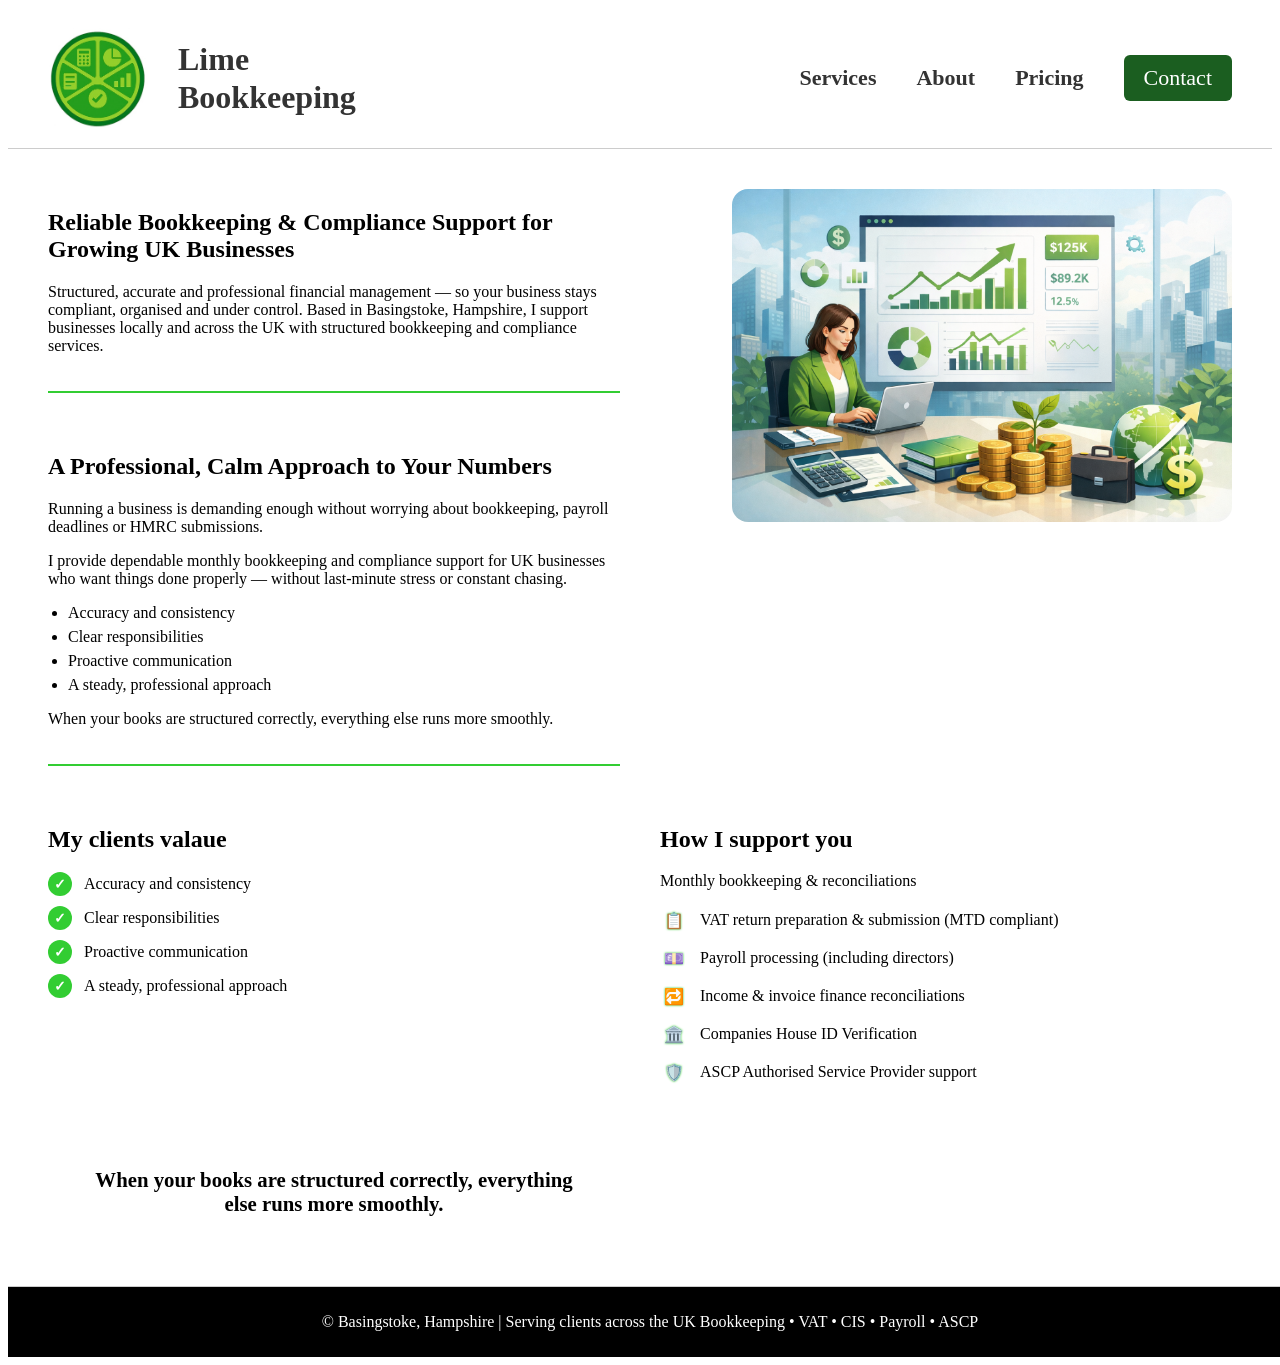
==== index.html @ b4d8489b "updated homepage to improve rendering on mobile devices" ====
<!DOCTYPE html>
<html lang="en">
<head>
    <meta charset="UTF-8">
    <meta name="viewport" content="width=device-width, initial-scale=1.0">
    <title>Lime Bookkeeping</title>
    <link rel="stylesheet" href="style.css?v=1.7">
</head>
<body>
    <header class="site-header">
        <div class="header-content">
            <div class="branding">
                <img src="images/limebookkeeping_logo.png" alt="Lime Bookkeeping" title="Lime Bookkeeping" height="100" width="100" /> 
                <h1><span class="brand-lime">Lime</span><br><span class="brand-lime">Bookkeeping</span></h1>
            </div>
        
            <nav class="main-nav">
                <a href="services.html">Services</a>
                <a href="about.html">About</a>
                <a href="pricing.html">Pricing</a>
                <a class="contact" href="/contact/contact.html">Contact</a>
            </nav>
        </div>
    </header>
  <main>
    <section class="reliable-book-section">
        <h1>Reliable Bookkeeping & Compliance Support for Growing UK Businesses</h1>
        <p>Structured, accurate and professional financial management — so your business stays compliant, organised and under control.
    Based in Basingstoke, Hampshire, I support businesses locally and across the UK with structured bookkeeping and compliance services.
        </p>
    </section>

    <section class="calm-approach-section">
        <h1>A Professional, Calm Approach to Your Numbers</h1>
        <p>Running a business is demanding enough without worrying about bookkeeping, payroll deadlines or HMRC submissions.</p>
        <p>I provide dependable monthly bookkeeping and compliance support for UK businesses who want things done properly — without last-minute stress or constant chasing.</p>
        <ul>
            <li>Accuracy and consistency</li>
            <li>Clear responsibilities</li>
            <li>Proactive communication</li>
            <li>A steady, professional approach</li>
        </ul>
        <p>When your books are structured correctly, everything else runs more smoothly.</p>
    </section>

    <section class="corp-image-section">
        <img src="images/corp_image.png" alt="Corporate Image" title="corporate Image" height="500" width="500"/>
    </section>

    <section class="my-client-section">
        <H2>My clients valaue</H2>
        <ul>
            <li>Accuracy and consistency</li>
            <li>Clear responsibilities</li>
            <li>Proactive communication</li>
            <li>A steady, professional approach</li>
        </ul>
    </section>
    <section class="support-section">
        <h2>How I support you</h2>
        <p>Monthly bookkeeping & reconciliations</p>
        <ul class="support-list">
            <li class="support-vat">VAT return preparation & submission (MTD compliant)</li>
            <li class="support-payroll">Payroll processing (including directors)</li>
            <li class="support-invoice">Income & invoice finance reconciliations</li>
            <li class="support-companies">Companies House ID Verification</li>
            <li class="support-ascp">ASCP Authorised Service Provider support</li>
        </ul>
    </section>

    <section class="books-structured-section">
        <p>When your books are structured correctly, everything else runs more smoothly.</p>
    </section>
  </main>
    <footer>
        <p>&copy; Basingstoke, Hampshire | Serving clients across the UK
Bookkeeping • VAT • CIS • Payroll • ASCP</p>
    </footer>
</body>
</html>
---- style.css ----
.site-header {
   padding: 20px 0;
    background-color: #ffffff;
    border-bottom: 1px solid #ccc;
}

.header-content {
    display: flex;
    justify-content: space-between;
    align-items: center;
    padding: 0 40px;
}
.branding {
    display: flex;
    align-items: center;
    gap: 30px;
}

.branding h1 {
    margin: 0;
    font-size: 32px;
    line-height: 1.2;
}

.brand-lime {
    color: #333;
}

.main-nav {
    display: flex;
    align-items: center;
    gap: 40px;
}
.main-nav a {
    text-decoration: none;
    font-size: 22px;
    font-weight: 600;
    color: #333;
    transition: color 0.3s ease;
    line-height: 1;
}
.main-nav a.contact { 
    background:#1b5e20;
    color: white;
    padding: .75rem 1.25rem;
    border-radius: 6px;
    font-weight: 500;
    display: inline-block;
}
footer {
    color: white;
    background-color: black;
    text-align: center;
    padding: 10px;
    width: 100%;
    flex-shrink: 0;
    border-top: 1px solid#ccc;
}

main {
    display: grid;
    grid-template-columns: 1fr 1fr;
    grid-template-rows: auto auto;
    gap: 40px;
    padding: 40px;
    align-items: start;
}

.reliable-book-section {
    grid-column: 1;
    grid-row: 1;
    border-bottom: 2px solid #32cd32;
    padding-bottom: 20px;
}

.calm-approach-section {
    grid-column: 1;
    grid-row: 2;
    border-bottom: 2px solid #32cd32;
    padding-bottom: 20px;
}

.calm-approach-section ul {
    padding-left: 20px;
    margin: 12px 0;
}

.calm-approach-section ul li {
    margin-bottom: 6px;
}

.corp-image-section {
    grid-column: 2;
    grid-row: 1 / 3;
    display: flex;
    justify-content: flex-end;
    align-items: flex-start;
}

.corp-image-section img {
    border-radius: 16px;
    width: 100%;
    height: auto;
    max-width: 500px;
}

.my-client-section ul {
    list-style: none;
    padding-left: 0;
    margin: 12px 0;
}

.my-client-section ul li {
    display: flex;
    align-items: center;
    gap: 12px;
    margin-bottom: 10px;
}

.my-client-section ul li::before {
    content: '✓';
    display: inline-flex;
    align-items: center;
    justify-content: center;
    width: 24px;
    height: 24px;
    min-width: 24px;
    background-color: #32cd32;
    color: white;
    border-radius: 50%;
    font-size: 14px;
    font-weight: bold;
}

.support-list {
    list-style: none;
    padding-left: 0;
    margin: 12px 0;
}

.support-list li {
    display: flex;
    align-items: center;
    gap: 12px;
    margin-bottom: 10px;
}

.support-list li::before {
    display: inline-flex;
    align-items: center;
    justify-content: center;
    width: 28px;
    height: 28px;
    min-width: 28px;
    font-size: 16px;
    filter: drop-shadow(0 0 1px #32cd32);
}

.support-vat::before       { content: '📋'; }
.support-payroll::before   { content: '💷'; }
.support-invoice::before   { content: '🔁'; }
.support-companies::before { content: '🏛️'; }
.support-ascp::before      { content: '🛡️'; }

.books-structured-section {
    text-align: center;
    padding: 30px 40px;
}

.books-structured-section p {
    font-size: 1.3rem;
    font-weight: bold;
    margin: 0;
}

/* Responsive tweaks */
@media (max-width: 768px) {
    /* Header */
    .header-content {
        flex-direction: column;
        align-items: flex-start;
        gap: 16px;
        padding: 0 16px;
    }

    .branding {
        gap: 16px;
    }

    .branding h1 {
        font-size: 24px;
    }

    /* Nav */
    .main-nav {
        width: 100%;
        gap: 16px;
        flex-wrap: wrap;
    }

    .main-nav a {
        font-size: 16px;
    }

    /* Main grid: single column, image after both text sections */
    main {
        display: flex;
        flex-direction: column;
        gap: 24px;
        padding: 20px 16px;
    }

    .reliable-book-section {
        order: 1;
    }

    .calm-approach-section {
        order: 2;
    }

    .corp-image-section {
        order: 3;
        justify-content: center;
    }

    .corp-image-section img {
        width: 100%;
        max-width: 100%;
        height: auto;
    }

    /* Books structured section */
    .books-structured-section {
        padding: 20px 16px;
    }

    /* Footer */
    footer {
        padding: 16px;
        word-break: break-word;
    }
}
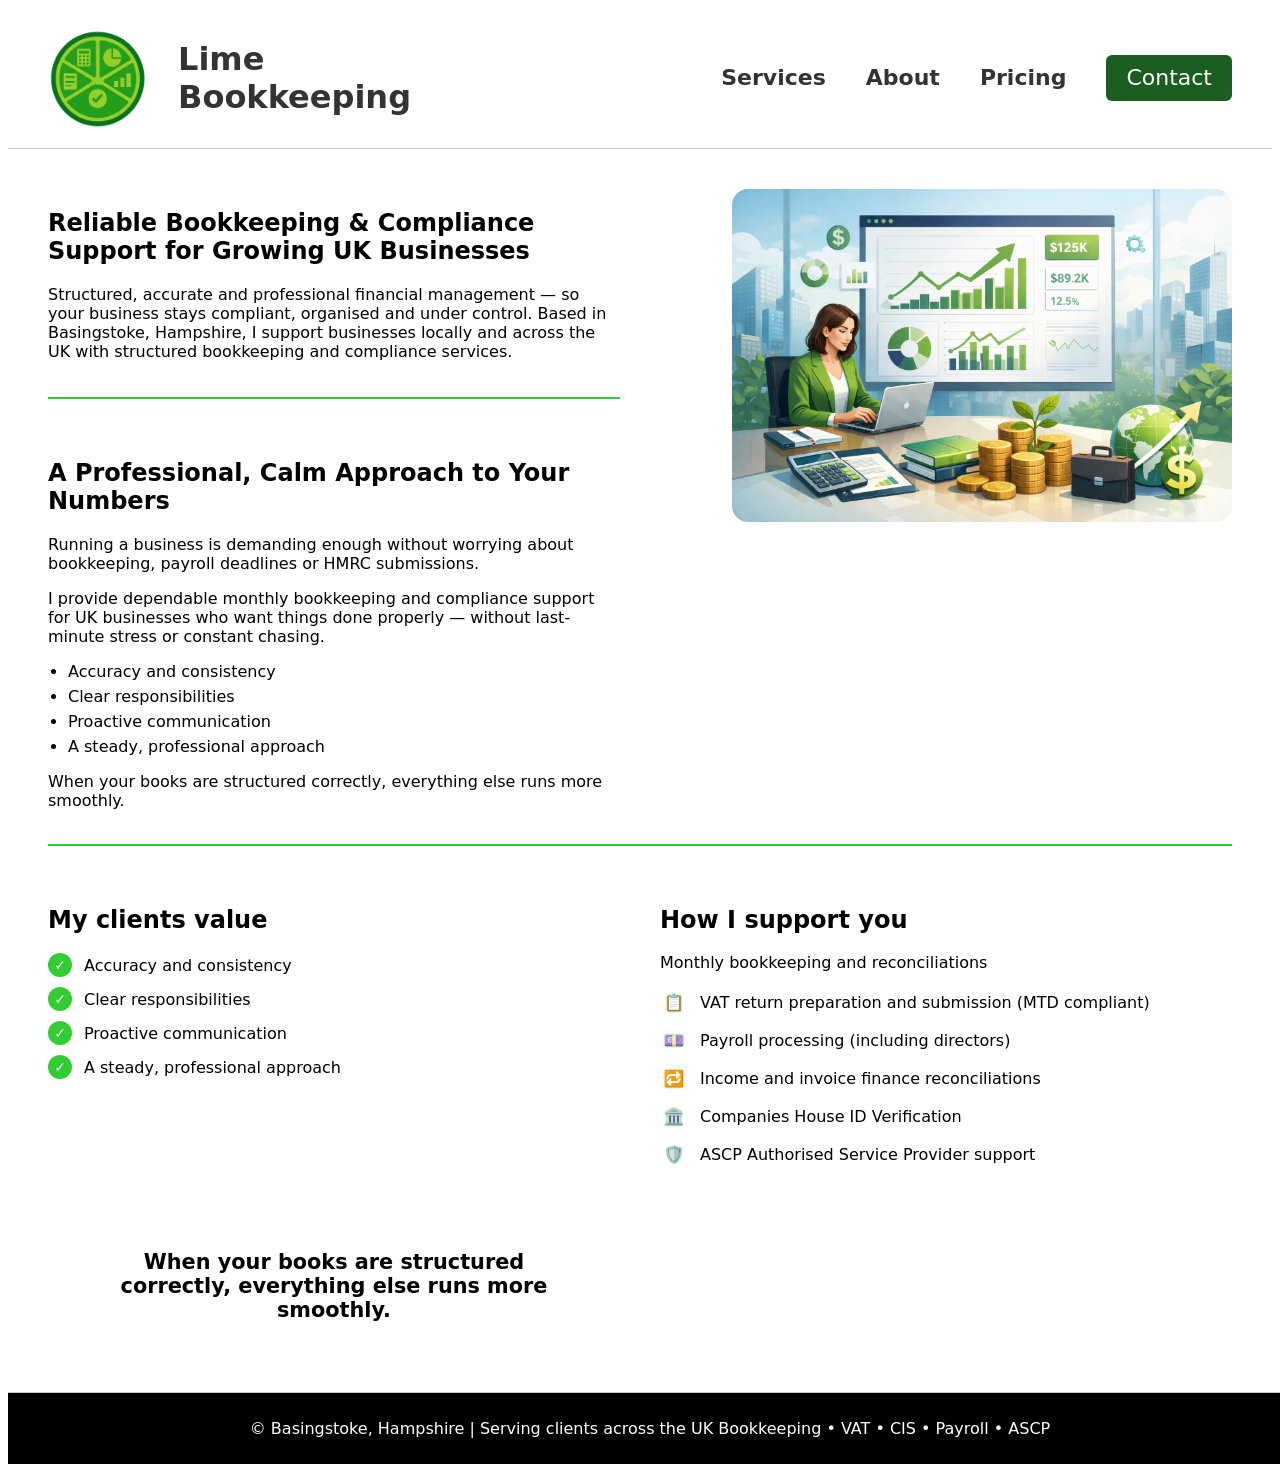
==== commit f73abd69: "updated font and corrected typos" ====
--- a/index.html
+++ b/index.html
@@ -4,7 +4,7 @@
     <meta charset="UTF-8">
     <meta name="viewport" content="width=device-width, initial-scale=1.0">
     <title>Lime Bookkeeping</title>
-    <link rel="stylesheet" href="style.css?v=1.7">
+    <link rel="stylesheet" href="style.css?v=1.9">
 </head>
 <body>
     <header class="site-header">
@@ -48,7 +48,7 @@
     </section>
 
     <section class="my-client-section">
-        <H2>My clients valaue</H2>
+        <H2>My clients value</H2>
         <ul>
             <li>Accuracy and consistency</li>
             <li>Clear responsibilities</li>
@@ -58,11 +58,11 @@
     </section>
     <section class="support-section">
         <h2>How I support you</h2>
-        <p>Monthly bookkeeping & reconciliations</p>
+        <p>Monthly bookkeeping and reconciliations</p>
         <ul class="support-list">
-            <li class="support-vat">VAT return preparation & submission (MTD compliant)</li>
+            <li class="support-vat">VAT return preparation and submission (MTD compliant)</li>
             <li class="support-payroll">Payroll processing (including directors)</li>
-            <li class="support-invoice">Income & invoice finance reconciliations</li>
+            <li class="support-invoice">Income and invoice finance reconciliations</li>
             <li class="support-companies">Companies House ID Verification</li>
             <li class="support-ascp">ASCP Authorised Service Provider support</li>
         </ul>
--- a/style.css
+++ b/style.css
@@ -1,3 +1,7 @@
+body {
+    font-family: system-ui, -apple-system, sans-serif;
+}
+
 .site-header {
    padding: 20px 0;
     background-color: #ffffff;
@@ -76,8 +80,18 @@
 .calm-approach-section {
     grid-column: 1;
     grid-row: 2;
-    border-bottom: 2px solid #32cd32;
+    position: relative;
     padding-bottom: 20px;
+}
+
+.calm-approach-section::after {
+    content: '';
+    position: absolute;
+    bottom: 0;
+    left: 0;
+    width: calc(200% + 40px); /* span across column 2 including the gap */
+    height: 2px;
+    background-color: #32cd32;
 }
 
 .calm-approach-section ul {
@@ -218,9 +232,22 @@
         order: 2;
     }
 
+    .my-client-section {
+        order: 3;
+    }
+
+    .support-section {
+        order: 4;
+    }
+
     .corp-image-section {
-        order: 3;
+        order: 5;
         justify-content: center;
+    }
+
+    .books-structured-section {
+        order: 6;
+        padding: 20px 16px;
     }
 
     .corp-image-section img {
@@ -229,11 +256,6 @@
         height: auto;
     }
 
-    /* Books structured section */
-    .books-structured-section {
-        padding: 20px 16px;
-    }
-
     /* Footer */
     footer {
         padding: 16px;
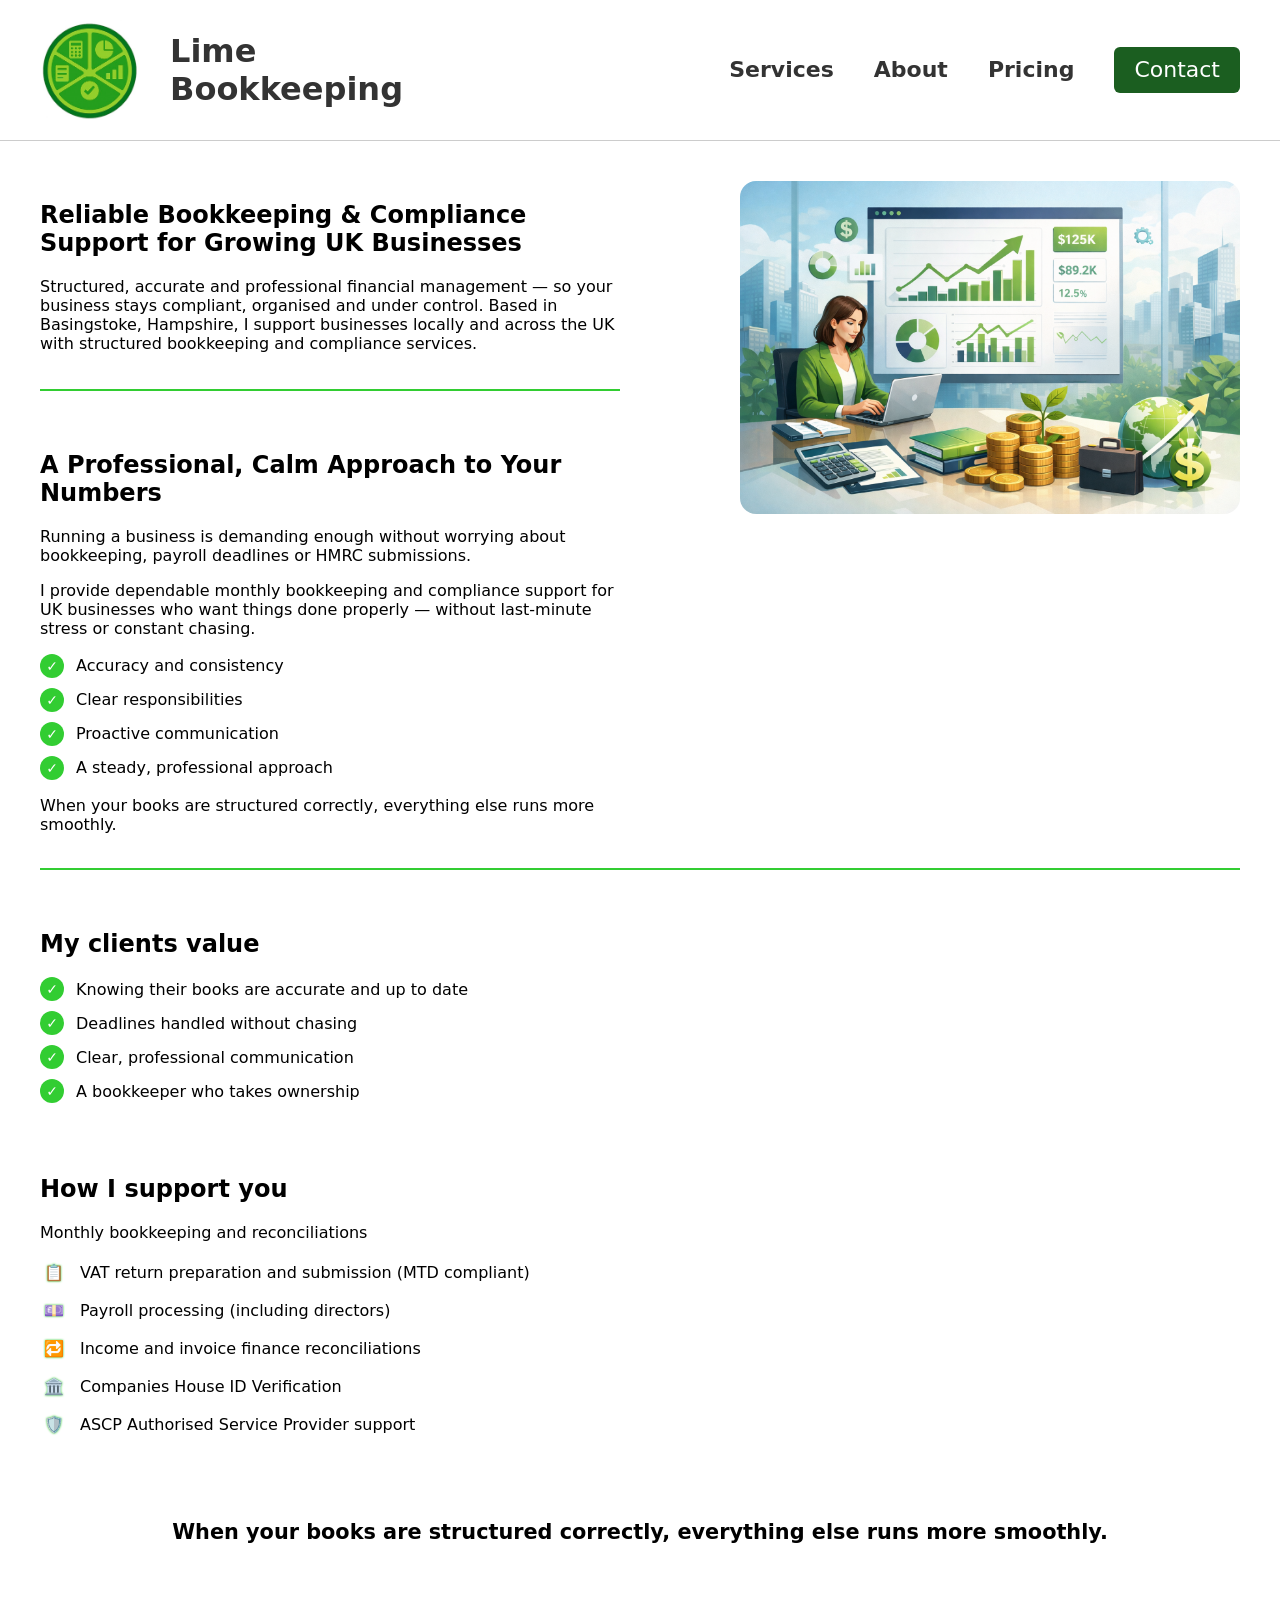
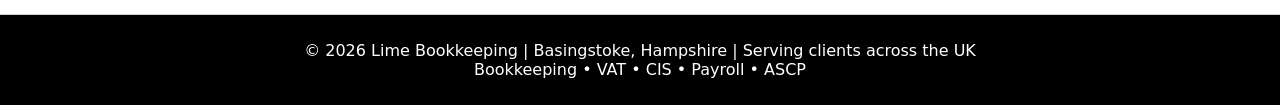
==== commit 06d46a3c: "v10 of website being uploaded" ====
--- a/index.html
+++ b/index.html
@@ -3,78 +3,84 @@
 <head>
     <meta charset="UTF-8">
     <meta name="viewport" content="width=device-width, initial-scale=1.0">
-    <title>Lime Bookkeeping</title>
-    <link rel="stylesheet" href="style.css?v=1.9">
+    <meta name="description" content="Lime Bookkeeping — professional bookkeeping, VAT returns, CIS, payroll and compliance support for growing UK businesses. Based in Basingstoke, Hampshire.">
+    <title>Lime Bookkeeping | Basingstoke, Hampshire</title>
+    <link rel="icon" href="/images/limebookkeeping_logo.png" type="image/png">
+    <link rel="stylesheet" href="style.css">
 </head>
 <body>
     <header class="site-header">
         <div class="header-content">
             <div class="branding">
-                <img src="images/limebookkeeping_logo.png" alt="Lime Bookkeeping" title="Lime Bookkeeping" height="100" width="100" /> 
-                <h1><span class="brand-lime">Lime</span><br><span class="brand-lime">Bookkeeping</span></h1>
+                <a href="/index.html" class="branding-link">
+                    <img src="images/limebookkeeping_logo.png" alt="Lime Bookkeeping" height="100" width="100" />
+                    <span class="brand-name"><span class="brand-lime">Lime</span><br><span class="brand-lime">Bookkeeping</span></span>
+                </a>
             </div>
-        
+
             <nav class="main-nav">
-                <a href="services.html">Services</a>
-                <a href="about.html">About</a>
-                <a href="pricing.html">Pricing</a>
+                <a href="/services.html">Services</a>
+                <a href="/about.html">About</a>
+                <a href="/pricing.html">Pricing</a>
                 <a class="contact" href="/contact/contact.html">Contact</a>
             </nav>
         </div>
     </header>
-  <main>
-    <section class="reliable-book-section">
-        <h1>Reliable Bookkeeping & Compliance Support for Growing UK Businesses</h1>
-        <p>Structured, accurate and professional financial management — so your business stays compliant, organised and under control.
-    Based in Basingstoke, Hampshire, I support businesses locally and across the UK with structured bookkeeping and compliance services.
-        </p>
-    </section>
 
-    <section class="calm-approach-section">
-        <h1>A Professional, Calm Approach to Your Numbers</h1>
-        <p>Running a business is demanding enough without worrying about bookkeeping, payroll deadlines or HMRC submissions.</p>
-        <p>I provide dependable monthly bookkeeping and compliance support for UK businesses who want things done properly — without last-minute stress or constant chasing.</p>
-        <ul>
-            <li>Accuracy and consistency</li>
-            <li>Clear responsibilities</li>
-            <li>Proactive communication</li>
-            <li>A steady, professional approach</li>
-        </ul>
-        <p>When your books are structured correctly, everything else runs more smoothly.</p>
-    </section>
+    <main>
+        <section class="reliable-book-section">
+            <h1>Reliable Bookkeeping &amp; Compliance Support for Growing UK Businesses</h1>
+            <p>Structured, accurate and professional financial management — so your business stays compliant, organised and under control.
+        Based in Basingstoke, Hampshire, I support businesses locally and across the UK with structured bookkeeping and compliance services.
+            </p>
+        </section>
 
-    <section class="corp-image-section">
-        <img src="images/corp_image.png" alt="Corporate Image" title="corporate Image" height="500" width="500"/>
-    </section>
+        <section class="calm-approach-section">
+            <h2>A Professional, Calm Approach to Your Numbers</h2>
+            <p>Running a business is demanding enough without worrying about bookkeeping, payroll deadlines or HMRC submissions.</p>
+            <p>I provide dependable monthly bookkeeping and compliance support for UK businesses who want things done properly — without last-minute stress or constant chasing.</p>
+            <ul>
+                <li>Accuracy and consistency</li>
+                <li>Clear responsibilities</li>
+                <li>Proactive communication</li>
+                <li>A steady, professional approach</li>
+            </ul>
+            <p>When your books are structured correctly, everything else runs more smoothly.</p>
+        </section>
 
-    <section class="my-client-section">
-        <H2>My clients value</H2>
-        <ul>
-            <li>Accuracy and consistency</li>
-            <li>Clear responsibilities</li>
-            <li>Proactive communication</li>
-            <li>A steady, professional approach</li>
-        </ul>
-    </section>
-    <section class="support-section">
-        <h2>How I support you</h2>
-        <p>Monthly bookkeeping and reconciliations</p>
-        <ul class="support-list">
-            <li class="support-vat">VAT return preparation and submission (MTD compliant)</li>
-            <li class="support-payroll">Payroll processing (including directors)</li>
-            <li class="support-invoice">Income and invoice finance reconciliations</li>
-            <li class="support-companies">Companies House ID Verification</li>
-            <li class="support-ascp">ASCP Authorised Service Provider support</li>
-        </ul>
-    </section>
+        <section class="corp-image-section">
+            <img src="images/corp_image.png" alt="Professional bookkeeping workspace" height="500" width="500"/>
+        </section>
 
-    <section class="books-structured-section">
-        <p>When your books are structured correctly, everything else runs more smoothly.</p>
-    </section>
-  </main>
+        <section class="my-client-section">
+            <h2>My clients value</h2>
+            <ul>
+                <li>Knowing their books are accurate and up to date</li>
+                <li>Deadlines handled without chasing</li>
+                <li>Clear, professional communication</li>
+                <li>A bookkeeper who takes ownership</li>
+            </ul>
+        </section>
+
+        <section class="support-section">
+            <h2>How I support you</h2>
+            <p>Monthly bookkeeping and reconciliations</p>
+            <ul class="support-list">
+                <li class="support-vat">VAT return preparation and submission (MTD compliant)</li>
+                <li class="support-payroll">Payroll processing (including directors)</li>
+                <li class="support-invoice">Income and invoice finance reconciliations</li>
+                <li class="support-companies">Companies House ID Verification</li>
+                <li class="support-ascp">ASCP Authorised Service Provider support</li>
+            </ul>
+        </section>
+
+        <section class="books-structured-section">
+            <p>When your books are structured correctly, everything else runs more smoothly.</p>
+        </section>
+    </main>
+
     <footer>
-        <p>&copy; Basingstoke, Hampshire | Serving clients across the UK
-Bookkeeping • VAT • CIS • Payroll • ASCP</p>
+        <p>&copy; 2026 Lime Bookkeeping | Basingstoke, Hampshire | Serving clients across the UK<br>Bookkeeping • VAT • CIS • Payroll • ASCP</p>
     </footer>
 </body>
-</html>+</html>
--- a/style.css
+++ b/style.css
@@ -1,67 +1,8 @@
-body {
-    font-family: system-ui, -apple-system, sans-serif;
-}
-
-.site-header {
-   padding: 20px 0;
-    background-color: #ffffff;
-    border-bottom: 1px solid #ccc;
-}
-
-.header-content {
-    display: flex;
-    justify-content: space-between;
-    align-items: center;
-    padding: 0 40px;
-}
-.branding {
-    display: flex;
-    align-items: center;
-    gap: 30px;
-}
-
-.branding h1 {
-    margin: 0;
-    font-size: 32px;
-    line-height: 1.2;
-}
-
-.brand-lime {
-    color: #333;
-}
-
-.main-nav {
-    display: flex;
-    align-items: center;
-    gap: 40px;
-}
-.main-nav a {
-    text-decoration: none;
-    font-size: 22px;
-    font-weight: 600;
-    color: #333;
-    transition: color 0.3s ease;
-    line-height: 1;
-}
-.main-nav a.contact { 
-    background:#1b5e20;
-    color: white;
-    padding: .75rem 1.25rem;
-    border-radius: 6px;
-    font-weight: 500;
-    display: inline-block;
-}
-footer {
-    color: white;
-    background-color: black;
-    text-align: center;
-    padding: 10px;
-    width: 100%;
-    flex-shrink: 0;
-    border-top: 1px solid#ccc;
-}
+/* ── Index page styles ── */
+@import url('base.css');
 
 main {
+    flex: 1;
     display: grid;
     grid-template-columns: 1fr 1fr;
     grid-template-rows: auto auto;
@@ -89,18 +30,37 @@
     position: absolute;
     bottom: 0;
     left: 0;
-    width: calc(200% + 40px); /* span across column 2 including the gap */
+    width: calc(200% + 40px);
     height: 2px;
     background-color: #32cd32;
 }
 
 .calm-approach-section ul {
-    padding-left: 20px;
+    list-style: none;
+    padding-left: 0;
     margin: 12px 0;
 }
 
 .calm-approach-section ul li {
-    margin-bottom: 6px;
+    display: flex;
+    align-items: center;
+    gap: 12px;
+    margin-bottom: 10px;
+}
+
+.calm-approach-section ul li::before {
+    content: '✓';
+    display: inline-flex;
+    align-items: center;
+    justify-content: center;
+    width: 24px;
+    height: 24px;
+    min-width: 24px;
+    background-color: #32cd32;
+    color: white;
+    border-radius: 50%;
+    font-size: 14px;
+    font-weight: bold;
 }
 
 .corp-image-section {
@@ -116,6 +76,10 @@
     width: 100%;
     height: auto;
     max-width: 500px;
+}
+
+.my-client-section {
+    grid-column: 1 / -1;
 }
 
 .my-client-section ul {
@@ -144,6 +108,10 @@
     border-radius: 50%;
     font-size: 14px;
     font-weight: bold;
+}
+
+.support-section {
+    grid-column: 1 / -1;
 }
 
 .support-list {
@@ -177,6 +145,7 @@
 .support-ascp::before      { content: '🛡️'; }
 
 .books-structured-section {
+    grid-column: 1 / -1;
     text-align: center;
     padding: 30px 40px;
 }
@@ -187,36 +156,8 @@
     margin: 0;
 }
 
-/* Responsive tweaks */
+/* Responsive */
 @media (max-width: 768px) {
-    /* Header */
-    .header-content {
-        flex-direction: column;
-        align-items: flex-start;
-        gap: 16px;
-        padding: 0 16px;
-    }
-
-    .branding {
-        gap: 16px;
-    }
-
-    .branding h1 {
-        font-size: 24px;
-    }
-
-    /* Nav */
-    .main-nav {
-        width: 100%;
-        gap: 16px;
-        flex-wrap: wrap;
-    }
-
-    .main-nav a {
-        font-size: 16px;
-    }
-
-    /* Main grid: single column, image after both text sections */
     main {
         display: flex;
         flex-direction: column;
@@ -224,41 +165,16 @@
         padding: 20px 16px;
     }
 
-    .reliable-book-section {
-        order: 1;
-    }
-
-    .calm-approach-section {
-        order: 2;
-    }
-
-    .my-client-section {
-        order: 3;
-    }
-
-    .support-section {
-        order: 4;
-    }
-
-    .corp-image-section {
-        order: 5;
-        justify-content: center;
-    }
-
-    .books-structured-section {
-        order: 6;
-        padding: 20px 16px;
-    }
+    .reliable-book-section { order: 1; }
+    .calm-approach-section  { order: 2; }
+    .my-client-section      { order: 3; }
+    .support-section        { order: 4; }
+    .corp-image-section     { order: 5; justify-content: center; }
+    .books-structured-section { order: 6; padding: 20px 16px; }
 
     .corp-image-section img {
         width: 100%;
         max-width: 100%;
         height: auto;
     }
-
-    /* Footer */
-    footer {
-        padding: 16px;
-        word-break: break-word;
-    }
 }
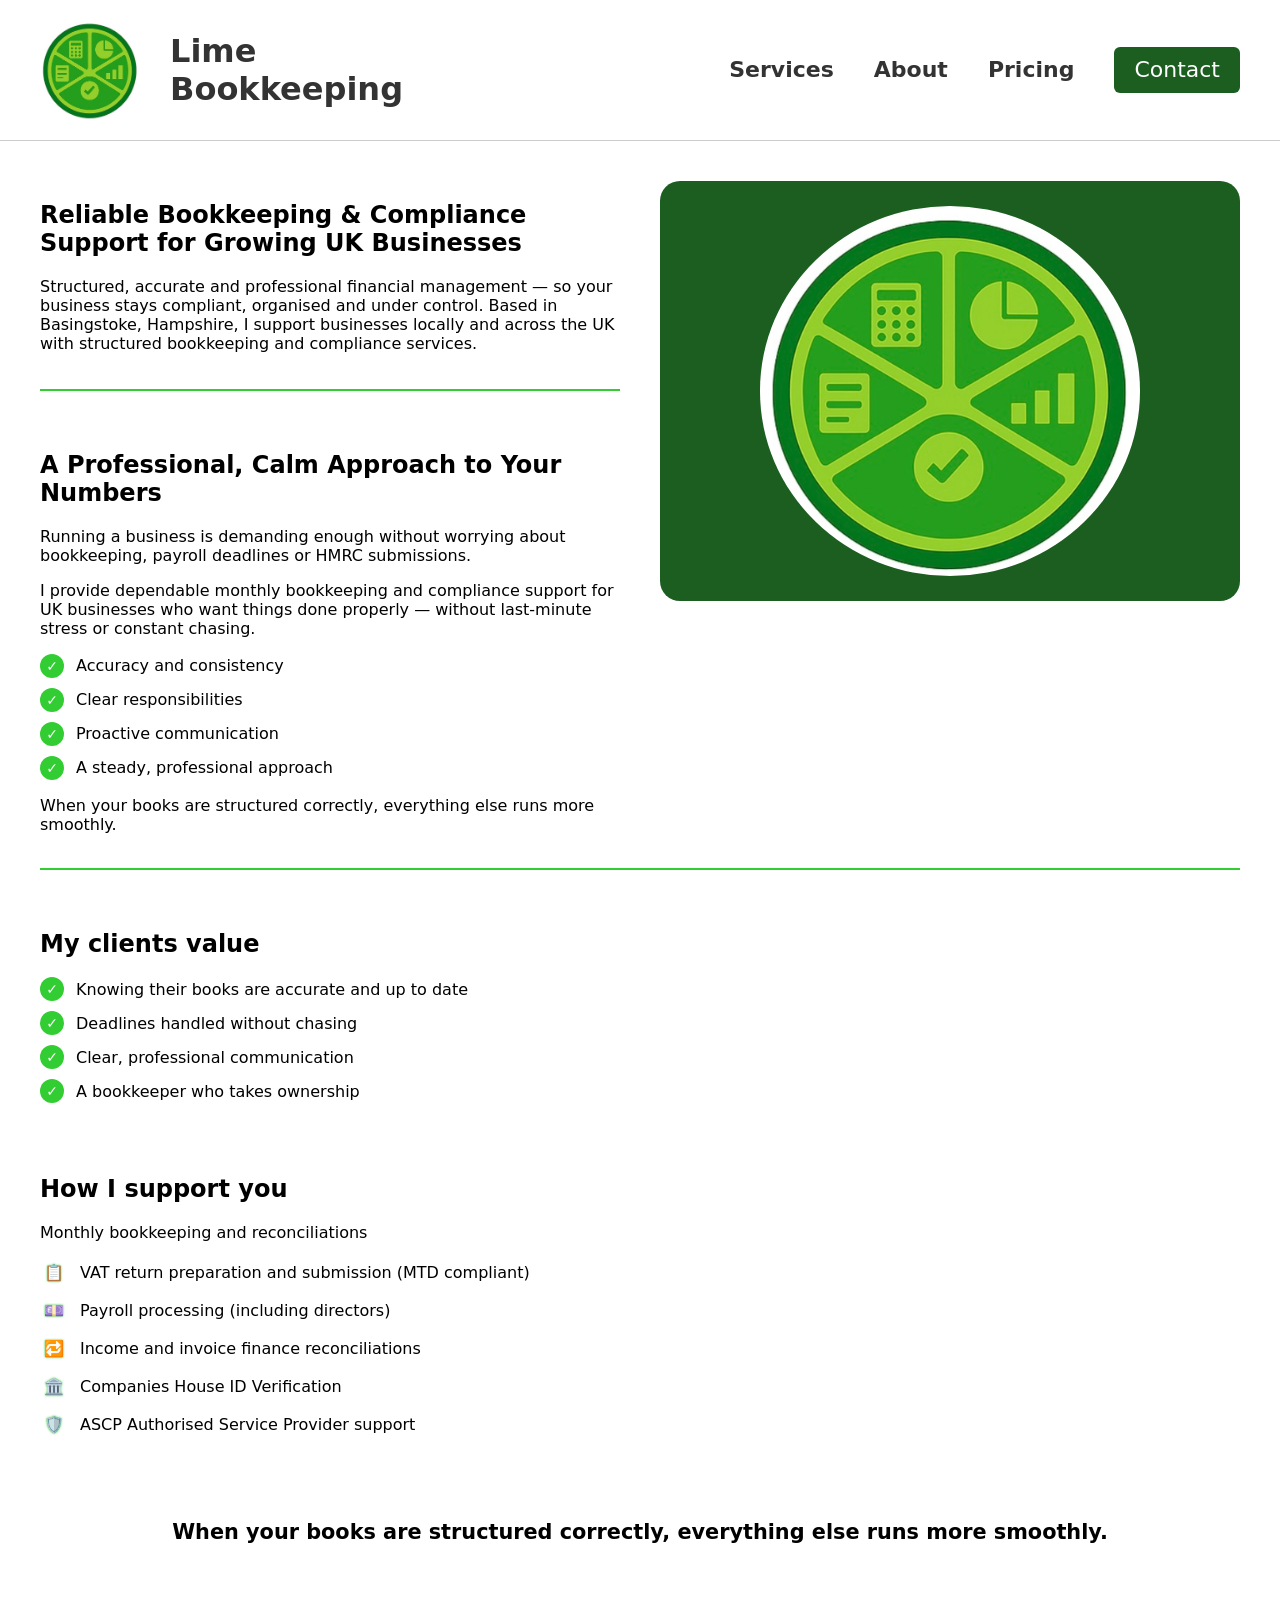
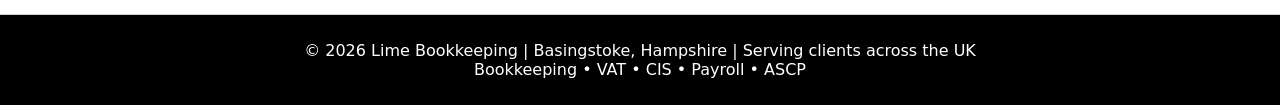
==== commit f0281129: "replace image on the homepage" ====
--- a/index.html
+++ b/index.html
@@ -48,9 +48,53 @@
             <p>When your books are structured correctly, everything else runs more smoothly.</p>
         </section>
 
-        <section class="corp-image-section">
-            <img src="images/corp_image.png" alt="Professional bookkeeping workspace" height="500" width="500"/>
+        <section class="deco-panel">
+            <div class="deco-inner">
+                <img
+                    src="images/limebookkeeping_logo.png"
+                    alt="Lime Bookkeeping"
+                    class="deco-logo"
+                    id="decoLogo"
+                />
+            </div>
         </section>
+
+        <script>
+            (function () {
+                const logo = document.getElementById('decoLogo');
+                let spinning = false;
+                let startAngle = 0;
+                let rafId = null;
+                let startTime = null;
+                const SPIN_DURATION = 700; // ms for one full spin
+
+                function easeOutCubic(t) {
+                    return 1 - Math.pow(1 - t, 3);
+                }
+
+                function animate(timestamp) {
+                    if (!startTime) startTime = timestamp;
+                    const elapsed = timestamp - startTime;
+                    const progress = Math.min(elapsed / SPIN_DURATION, 1);
+                    const angle = startAngle + easeOutCubic(progress) * 360;
+                    logo.style.transform = 'rotate(' + angle + 'deg)';
+                    if (progress < 1) {
+                        rafId = requestAnimationFrame(animate);
+                    } else {
+                        startAngle = angle % 360;
+                        spinning = false;
+                        startTime = null;
+                    }
+                }
+
+                logo.addEventListener('mouseenter', function () {
+                    if (rafId) cancelAnimationFrame(rafId);
+                    spinning = true;
+                    startTime = null;
+                    rafId = requestAnimationFrame(animate);
+                });
+            })();
+        </script>
 
         <section class="my-client-section">
             <h2>My clients value</h2>
--- a/style.css
+++ b/style.css
@@ -63,19 +63,37 @@
     font-weight: bold;
 }
 
-.corp-image-section {
+/* ── Logo panel (right column) ── */
+.deco-panel {
     grid-column: 2;
     grid-row: 1 / 3;
     display: flex;
-    justify-content: flex-end;
-    align-items: flex-start;
-}
-
-.corp-image-section img {
-    border-radius: 16px;
+    align-items: stretch;
+}
+
+.deco-inner {
     width: 100%;
+    min-height: 420px;
+    background-color: #1b5e20;
+    border-radius: 20px;
+    display: flex;
+    align-items: center;
+    justify-content: center;
+}
+
+.deco-logo {
+    width: 75%;
+    max-width: 380px;
     height: auto;
-    max-width: 500px;
+    cursor: pointer;
+    border-radius: 50%;
+    transition: box-shadow 0.3s ease;
+    will-change: transform;
+}
+
+.deco-logo:hover {
+    box-shadow: 0 0 40px 12px rgba(50, 205, 50, 0.6),
+                0 0 80px 24px rgba(50, 205, 50, 0.25);
 }
 
 .my-client-section {
@@ -165,16 +183,19 @@
         padding: 20px 16px;
     }
 
-    .reliable-book-section { order: 1; }
-    .calm-approach-section  { order: 2; }
-    .my-client-section      { order: 3; }
-    .support-section        { order: 4; }
-    .corp-image-section     { order: 5; justify-content: center; }
+    .reliable-book-section    { order: 1; }
+    .calm-approach-section    { order: 2; }
+    .my-client-section        { order: 3; }
+    .support-section          { order: 4; }
+    .deco-panel               { order: 5; }
     .books-structured-section { order: 6; padding: 20px 16px; }
 
-    .corp-image-section img {
-        width: 100%;
-        max-width: 100%;
-        height: auto;
+    .deco-inner {
+        min-height: 260px;
     }
-}
+
+    .deco-logo {
+        width: 55%;
+        max-width: 220px;
+    }
+}
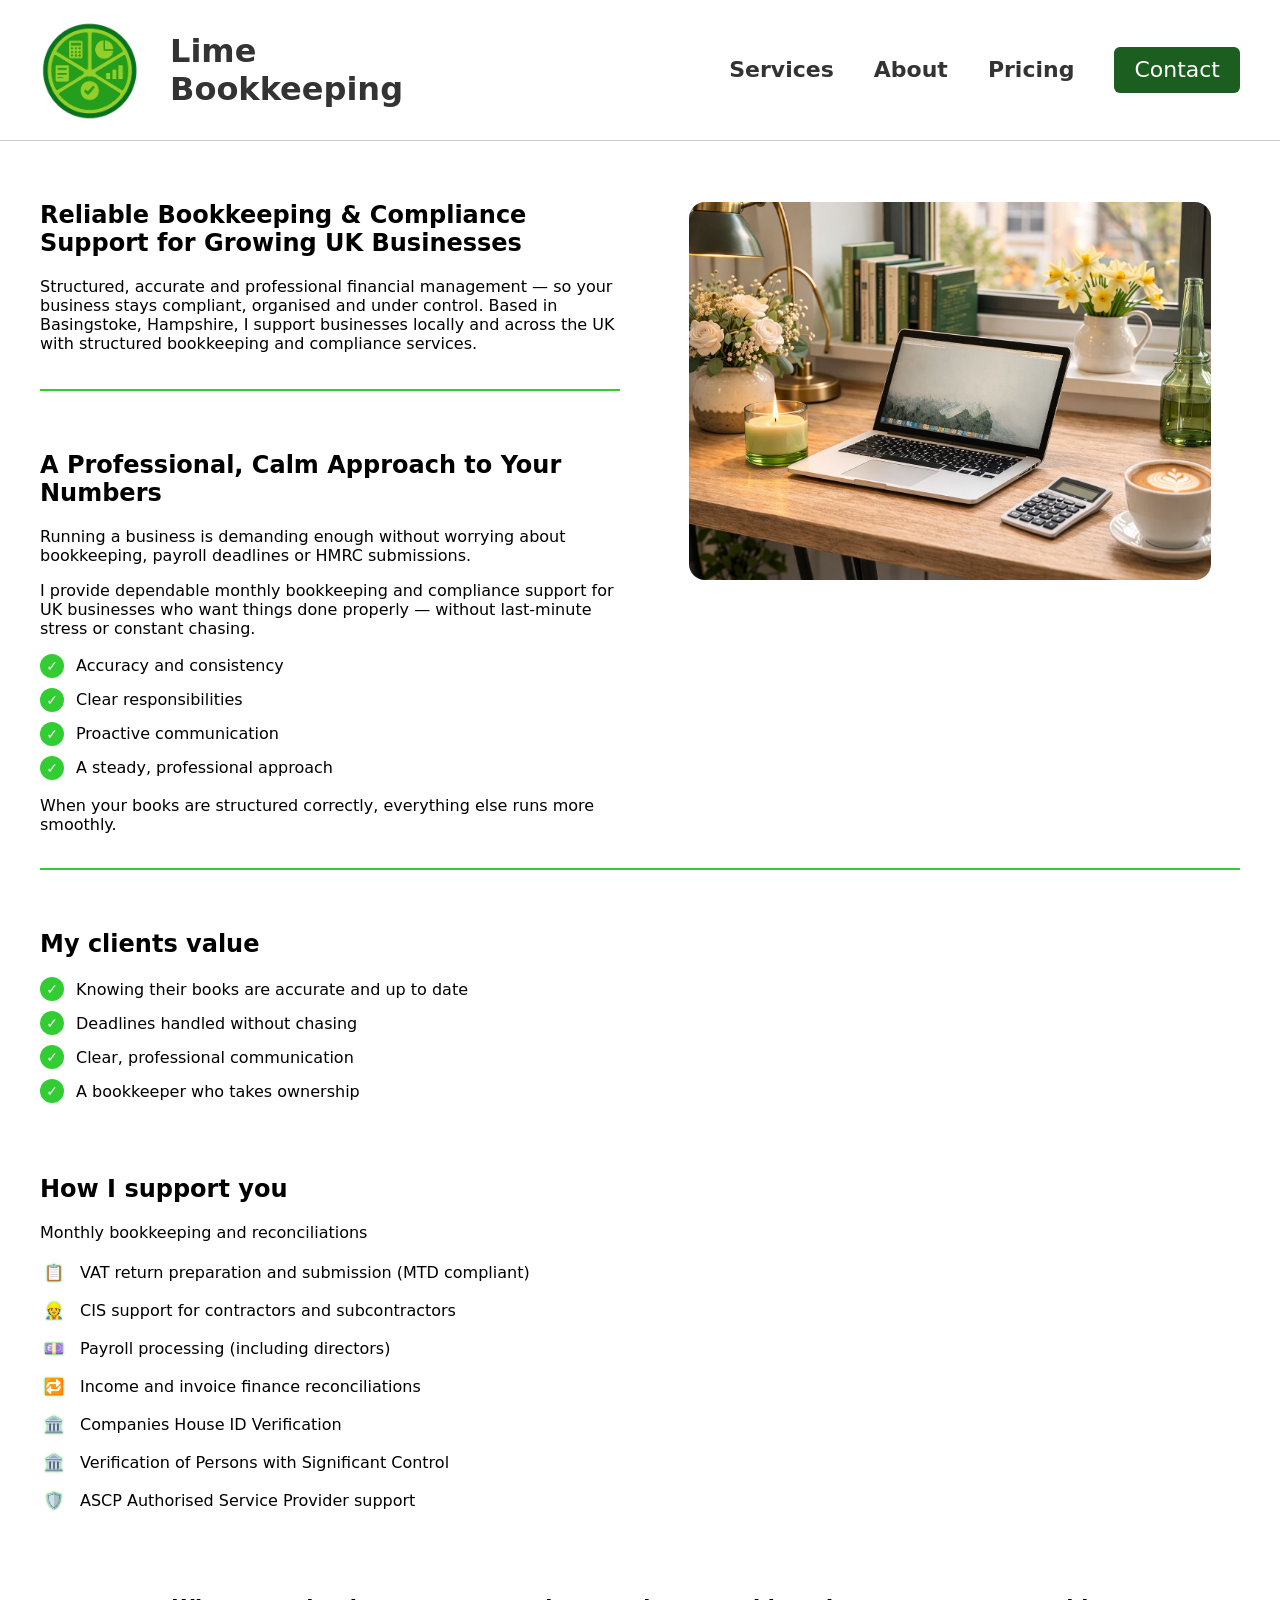
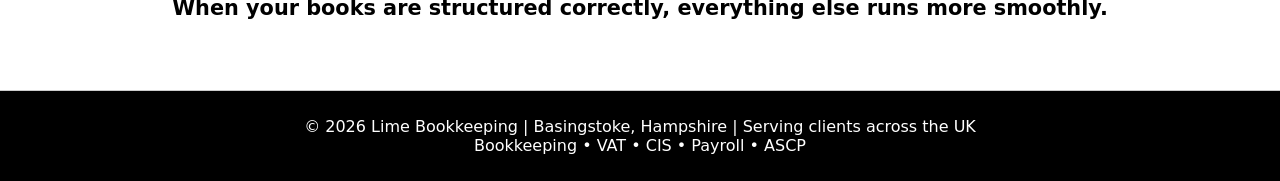
==== commit 0bb54634: "Updated logo and additional bullet points" ====
--- a/index.html
+++ b/index.html
@@ -51,7 +51,7 @@
         <section class="deco-panel">
             <div class="deco-inner">
                 <img
-                    src="images/limebookkeeping_logo.png"
+                    src="images/lime-desk.JPG"
                     alt="Lime Bookkeeping"
                     class="deco-logo"
                     id="decoLogo"
@@ -59,42 +59,6 @@
             </div>
         </section>
 
-        <script>
-            (function () {
-                const logo = document.getElementById('decoLogo');
-                let spinning = false;
-                let startAngle = 0;
-                let rafId = null;
-                let startTime = null;
-                const SPIN_DURATION = 700; // ms for one full spin
-
-                function easeOutCubic(t) {
-                    return 1 - Math.pow(1 - t, 3);
-                }
-
-                function animate(timestamp) {
-                    if (!startTime) startTime = timestamp;
-                    const elapsed = timestamp - startTime;
-                    const progress = Math.min(elapsed / SPIN_DURATION, 1);
-                    const angle = startAngle + easeOutCubic(progress) * 360;
-                    logo.style.transform = 'rotate(' + angle + 'deg)';
-                    if (progress < 1) {
-                        rafId = requestAnimationFrame(animate);
-                    } else {
-                        startAngle = angle % 360;
-                        spinning = false;
-                        startTime = null;
-                    }
-                }
-
-                logo.addEventListener('mouseenter', function () {
-                    if (rafId) cancelAnimationFrame(rafId);
-                    spinning = true;
-                    startTime = null;
-                    rafId = requestAnimationFrame(animate);
-                });
-            })();
-        </script>
 
         <section class="my-client-section">
             <h2>My clients value</h2>
@@ -111,9 +75,11 @@
             <p>Monthly bookkeeping and reconciliations</p>
             <ul class="support-list">
                 <li class="support-vat">VAT return preparation and submission (MTD compliant)</li>
+                <li class="support-cis">CIS support for contractors and subcontractors</li>
                 <li class="support-payroll">Payroll processing (including directors)</li>
                 <li class="support-invoice">Income and invoice finance reconciliations</li>
                 <li class="support-companies">Companies House ID Verification</li>
+                <li class="support-companies">Verification of Persons with Significant Control</li>
                 <li class="support-ascp">ASCP Authorised Service Provider support</li>
             </ul>
         </section>
--- a/style.css
+++ b/style.css
@@ -74,7 +74,7 @@
 .deco-inner {
     width: 100%;
     min-height: 420px;
-    background-color: #1b5e20;
+    background-color: transparent;
     border-radius: 20px;
     display: flex;
     align-items: center;
@@ -82,19 +82,13 @@
 }
 
 .deco-logo {
-    width: 75%;
-    max-width: 380px;
-    height: auto;
-    cursor: pointer;
-    border-radius: 50%;
-    transition: box-shadow 0.3s ease;
-    will-change: transform;
+    width: 90%;
+    max-width: 90%;
+    height: 90%;
+    object-fit: cover;
+    border-radius: 16px;
 }
 
-.deco-logo:hover {
-    box-shadow: 0 0 40px 12px rgba(50, 205, 50, 0.6),
-                0 0 80px 24px rgba(50, 205, 50, 0.25);
-}
 
 .my-client-section {
     grid-column: 1 / -1;
@@ -157,6 +151,7 @@
 }
 
 .support-vat::before       { content: '📋'; }
+.support-cis::before       { content: '👷'; }
 .support-payroll::before   { content: '💷'; }
 .support-invoice::before   { content: '🔁'; }
 .support-companies::before { content: '🏛️'; }
@@ -195,7 +190,7 @@
     }
 
     .deco-logo {
-        width: 55%;
-        max-width: 220px;
+        width: 100%;
+        max-width: 100%;
     }
 }
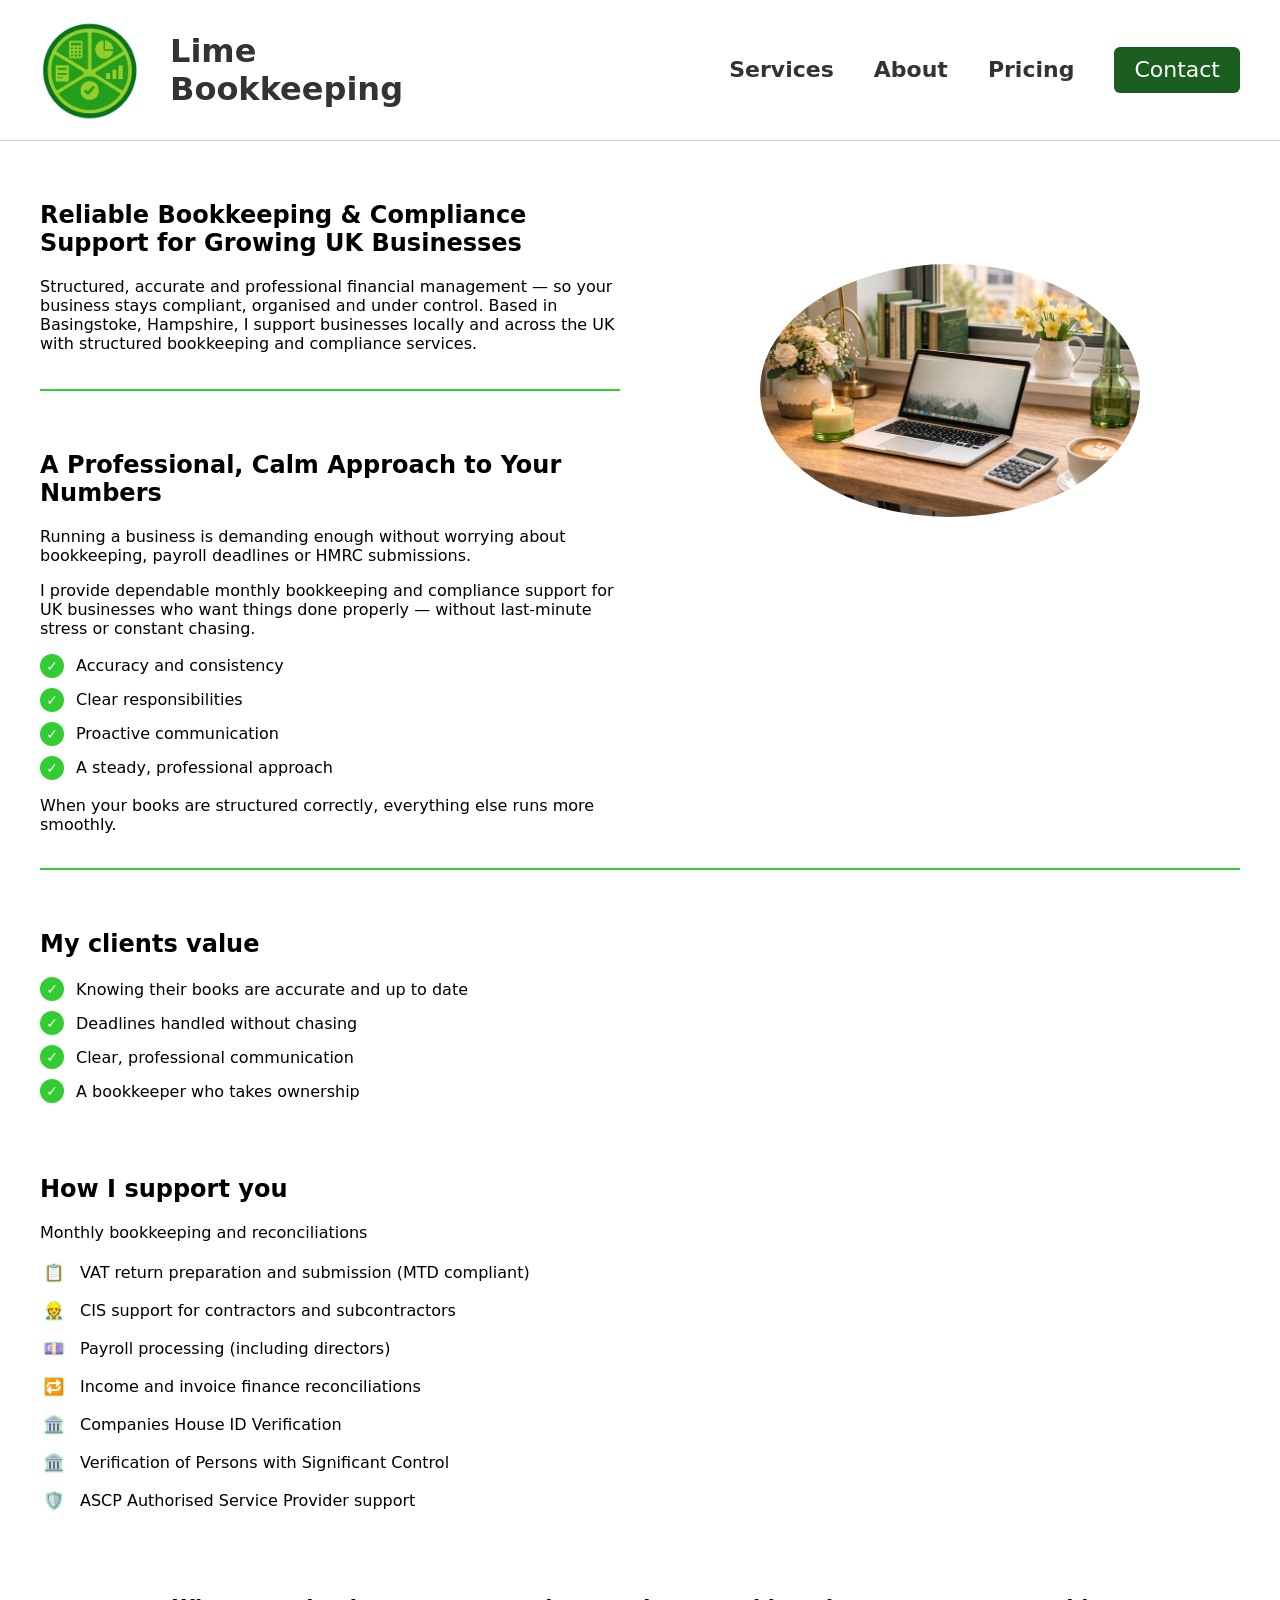
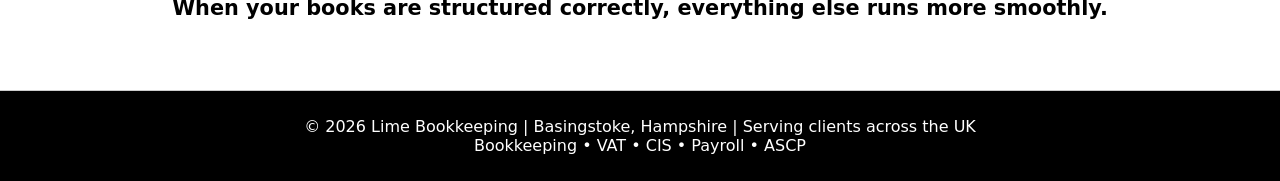
==== commit b905492f: "fix css cache issues" ====
--- a/index.html
+++ b/index.html
@@ -6,7 +6,7 @@
     <meta name="description" content="Lime Bookkeeping — professional bookkeeping, VAT returns, CIS, payroll and compliance support for growing UK businesses. Based in Basingstoke, Hampshire.">
     <title>Lime Bookkeeping | Basingstoke, Hampshire</title>
     <link rel="icon" href="/images/limebookkeeping_logo.png" type="image/png">
-    <link rel="stylesheet" href="style.css">
+    <link rel="stylesheet" href="style.css?v=2">
 </head>
 <body>
     <header class="site-header">
--- a/style.css
+++ b/style.css
@@ -1,5 +1,5 @@
 /* ── Index page styles ── */
-@import url('base.css');
+@import url('base.css?v=2');
 
 main {
     flex: 1;
@@ -82,11 +82,18 @@
 }
 
 .deco-logo {
-    width: 90%;
-    max-width: 90%;
-    height: 90%;
-    object-fit: cover;
-    border-radius: 16px;
+    width: 75%;
+    max-width: 380px;
+    height: auto;
+    cursor: pointer;
+    border-radius: 50%;
+    transition: box-shadow 0.3s ease;
+    will-change: transform;
+}
+
+.deco-logo:hover {
+    box-shadow: 0 0 40px 12px rgba(50, 205, 50, 0.6),
+                0 0 80px 24px rgba(50, 205, 50, 0.25);
 }
 
 
@@ -179,7 +186,9 @@
     }
 
     .reliable-book-section    { order: 1; }
-    .calm-approach-section    { order: 2; }
+    .calm-approach-section    { order: 2; padding-bottom: 0; }
+
+    .calm-approach-section::after { display: none; }
     .my-client-section        { order: 3; }
     .support-section          { order: 4; }
     .deco-panel               { order: 5; }
@@ -190,7 +199,7 @@
     }
 
     .deco-logo {
-        width: 100%;
-        max-width: 100%;
+        width: 55%;
+        max-width: 220px;
     }
 }
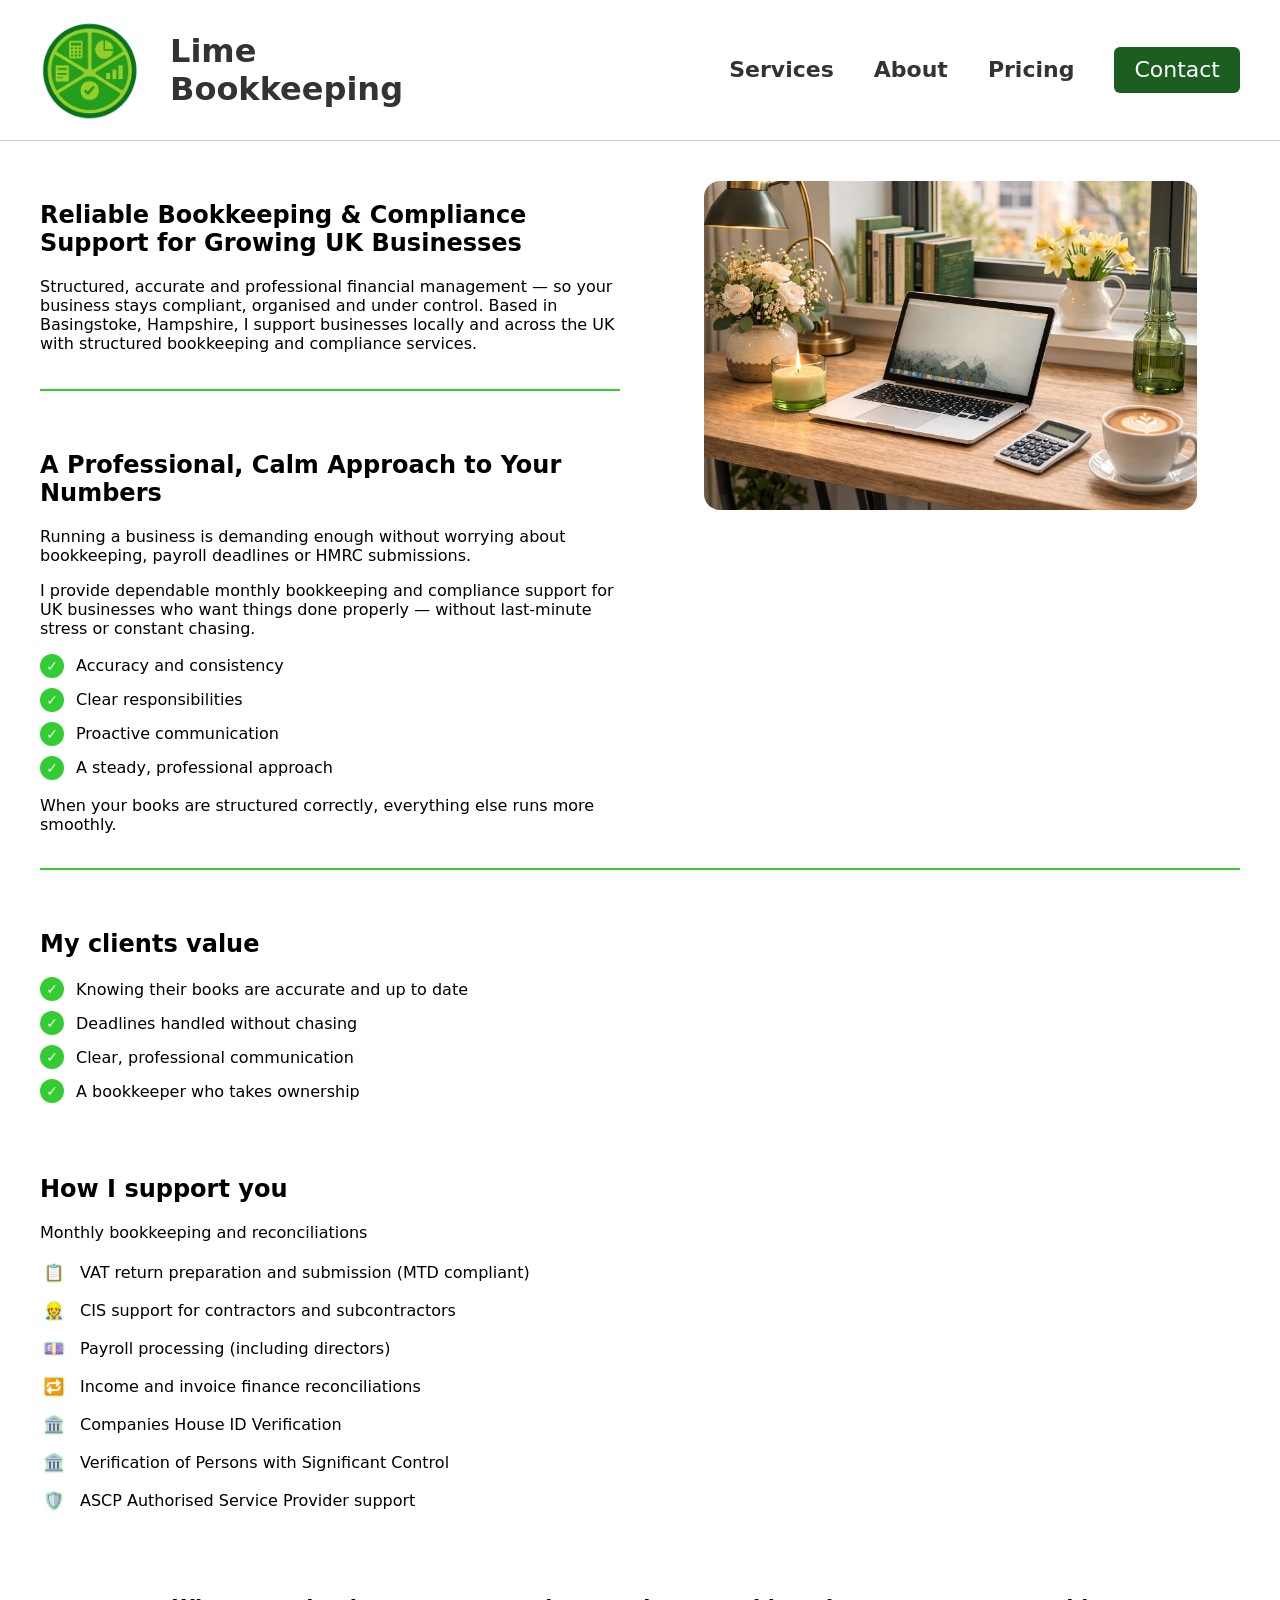
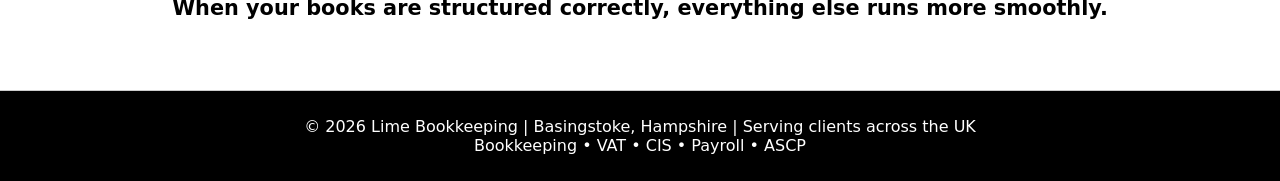
==== commit c1bfd754: "fix remaining style issues" ====
--- a/index.html
+++ b/index.html
@@ -6,7 +6,7 @@
     <meta name="description" content="Lime Bookkeeping — professional bookkeeping, VAT returns, CIS, payroll and compliance support for growing UK businesses. Based in Basingstoke, Hampshire.">
     <title>Lime Bookkeeping | Basingstoke, Hampshire</title>
     <link rel="icon" href="/images/limebookkeeping_logo.png" type="image/png">
-    <link rel="stylesheet" href="style.css?v=2">
+    <link rel="stylesheet" href="style.css?v=8">
 </head>
 <body>
     <header class="site-header">
--- a/style.css
+++ b/style.css
@@ -1,5 +1,5 @@
 /* ── Index page styles ── */
-@import url('base.css?v=2');
+@import url('base.css?v=8');
 
 main {
     flex: 1;
@@ -73,27 +73,18 @@
 
 .deco-inner {
     width: 100%;
-    min-height: 420px;
-    background-color: transparent;
-    border-radius: 20px;
     display: flex;
     align-items: center;
     justify-content: center;
 }
 
 .deco-logo {
-    width: 75%;
-    max-width: 380px;
+    width: 85%;
     height: auto;
+    object-fit: contain;
+    border-radius: 16px;
     cursor: pointer;
-    border-radius: 50%;
-    transition: box-shadow 0.3s ease;
     will-change: transform;
-}
-
-.deco-logo:hover {
-    box-shadow: 0 0 40px 12px rgba(50, 205, 50, 0.6),
-                0 0 80px 24px rgba(50, 205, 50, 0.25);
 }
 
 
@@ -194,12 +185,7 @@
     .deco-panel               { order: 5; }
     .books-structured-section { order: 6; padding: 20px 16px; }
 
-    .deco-inner {
-        min-height: 260px;
-    }
-
     .deco-logo {
-        width: 55%;
-        max-width: 220px;
+        max-width: 280px;
     }
 }
